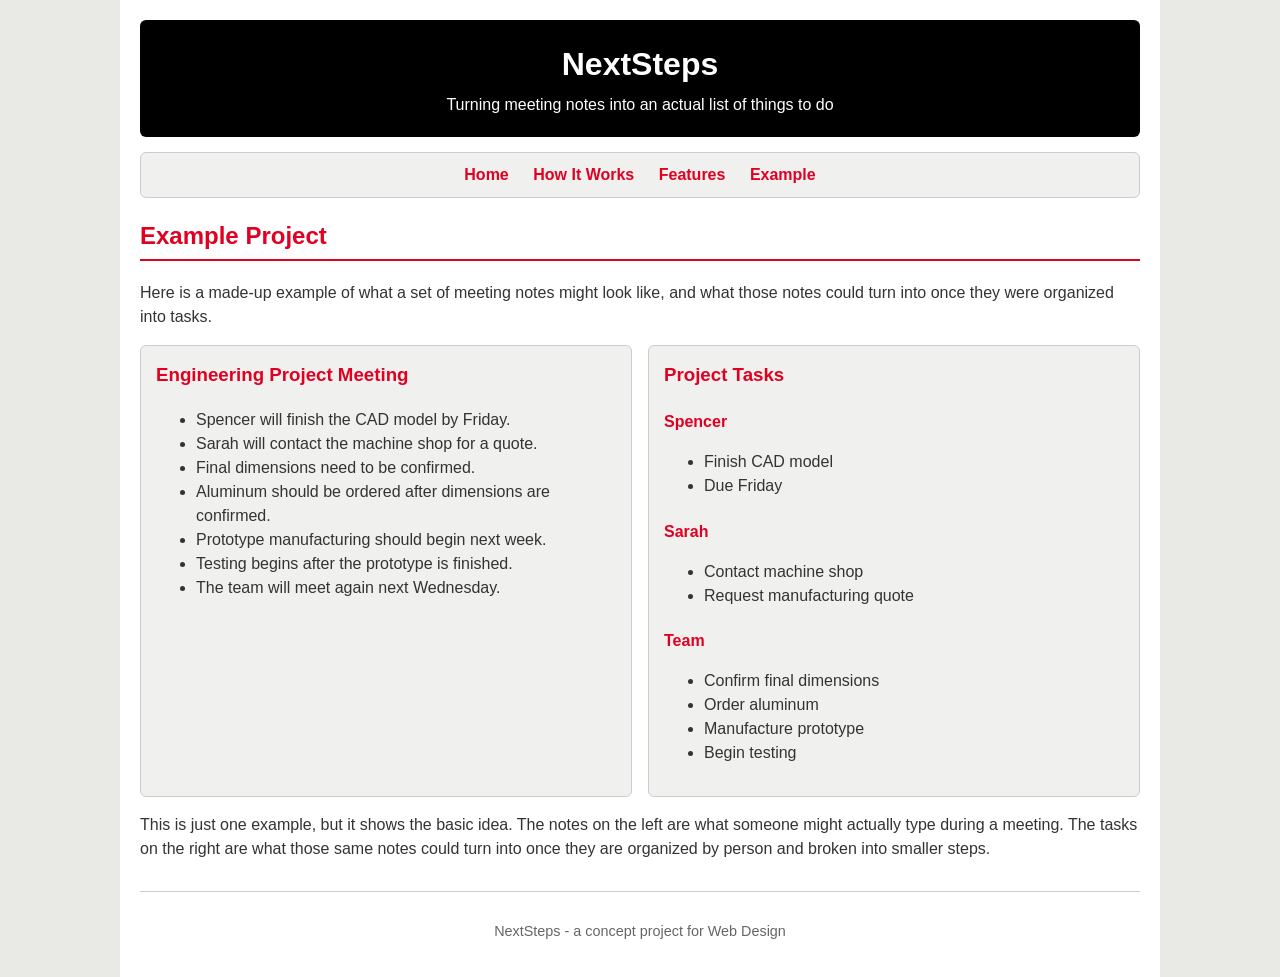
==== example.html @ cf753fff "Added lots of content Had to copy and paste cause I forgot to go through github." ====
<!DOCTYPE html>
<html>
<head>
<meta charset="UTF-8">
<meta name="viewport" content="width=device-width, initial-scale=1.0">
<title>NextSteps - Example</title>
<link rel="stylesheet" href="styles.css">
</head>
<body>

<div class="wrapper">

<header>
    <h1>NextSteps</h1>
    <p>Turning meeting notes into an actual list of things to do</p>
</header>

<nav>
    <ul>
        <li><a href="index.html">Home</a></li>
        <li><a href="how-it-works.html">How It Works</a></li>
        <li><a href="features.html">Features</a></li>
        <li><a href="example.html">Example</a></li>
    </ul>
</nav>

<main>

    <h2>Example Project</h2>
    <p>Here is a made-up example of what a set of meeting notes might look like, and what those notes could turn into once they were organized into tasks.</p>

    <div class="example-grid">

        <div class="notes-box">
            <h3>Engineering Project Meeting</h3>
            <ul>
                <li>Spencer will finish the CAD model by Friday.</li>
                <li>Sarah will contact the machine shop for a quote.</li>
                <li>Final dimensions need to be confirmed.</li>
                <li>Aluminum should be ordered after dimensions are confirmed.</li>
                <li>Prototype manufacturing should begin next week.</li>
                <li>Testing begins after the prototype is finished.</li>
                <li>The team will meet again next Wednesday.</li>
            </ul>
        </div>

        <div class="tasks-box">
            <h3>Project Tasks</h3>

            <h4>Spencer</h4>
            <ul>
                <li>Finish CAD model</li>
                <li>Due Friday</li>
            </ul>

            <h4>Sarah</h4>
            <ul>
                <li>Contact machine shop</li>
                <li>Request manufacturing quote</li>
            </ul>

            <h4>Team</h4>
            <ul>
                <li>Confirm final dimensions</li>
                <li>Order aluminum</li>
                <li>Manufacture prototype</li>
                <li>Begin testing</li>
            </ul>
        </div>

    </div>

    <p>This is just one example, but it shows the basic idea. The notes on the left are what someone might actually type during a meeting. The tasks on the right are what those same notes could turn into once they are organized by person and broken into smaller steps.</p>

</main>

<footer>
    <p>NextSteps - a concept project for Web Design</p>
</footer>

</div>

</body>
</html>
---- styles.css ----
body {
    font-family: Arial, Verdana, sans-serif;
    background-color: #e9e9e6;
    color: #333333;
    margin: 0;
    padding: 0;
    line-height: 1.5;
}

.wrapper {
    max-width: 1000px;
    margin: 0 auto;
    background-color: #ffffff;
    padding: 20px;
}

header {
    background-color: #000000;
    color: #ffffff;
    padding: 20px;
    text-align: center;
    border-radius: 6px;
}

header h1 {
    margin: 0;
    font-size: 2em;
}

header p {
    margin: 5px 0 0 0;
}


nav {
    background-color: #f0f0ee;
    border: 1px solid #cccccc;
    margin-top: 15px;
    border-radius: 6px;
}

nav ul {
    list-style-type: none;
    margin: 0;
    padding: 10px;
    text-align: center;
}

nav li {
    display: inline-block;
    margin: 0 10px;
}

nav a {
    color: #e00122;
    text-decoration: none;
    font-weight: bold;
}

nav a:hover {
    text-decoration: underline;
}

main {
    margin-top: 20px;
}

main h2 {
    color: #e00122;
    border-bottom: 2px solid #e00122;
    padding-bottom: 5px;
}

main h3 {
    color: #e00122;
}

section {
    margin-bottom: 25px;
}

.flow {
    display: grid;
    grid-template-columns: 1fr auto 1fr auto 1fr;
    align-items: center;
    gap: 10px;
    margin-top: 15px;
}

.flow-box {
    background-color: #f0f0ee;
    border: 1px solid #cccccc;
    border-radius: 6px;
    padding: 15px;
    text-align: center;
}

.flow-box h3 {
    margin-top: 0;
}

.flow-arrow {
    font-size: 1.5em;
    color: #e00122;
    text-align: center;
}

img {
    max-width: 100%;
    height: auto;
    border-radius: 6px;
}

figure {
    margin: 20px 0;
    text-align: center;
}

figcaption {
    font-size: 0.9em;
    color: #666666;
    margin-top: 5px;
}

.features {
    display: grid;
    grid-template-columns: 1fr 1fr;
    gap: 1rem;
    margin-top: 15px;
}

.feature-box {
    background-color: #f0f0ee;
    border: 1px solid #cccccc;
    border-radius: 6px;
    padding: 15px;
}

.feature-box h3 {
    margin-top: 0;
}


.example-grid {
    display: grid;
    grid-template-columns: 1fr 1fr;
    gap: 1rem;
    margin-top: 15px;
}

.notes-box,
.tasks-box {
    background-color: #f0f0ee;
    border: 1px solid #cccccc;
    border-radius: 6px;
    padding: 15px;
}

.notes-box h3,
.tasks-box h3 {
    margin-top: 0;
}

.tasks-box h4 {
    margin-bottom: 5px;
    color: #e00122;
}


footer {
    margin-top: 30px;
    padding-top: 15px;
    border-top: 1px solid #cccccc;
    text-align: center;
    font-size: 0.9em;
    color: #666666;
}
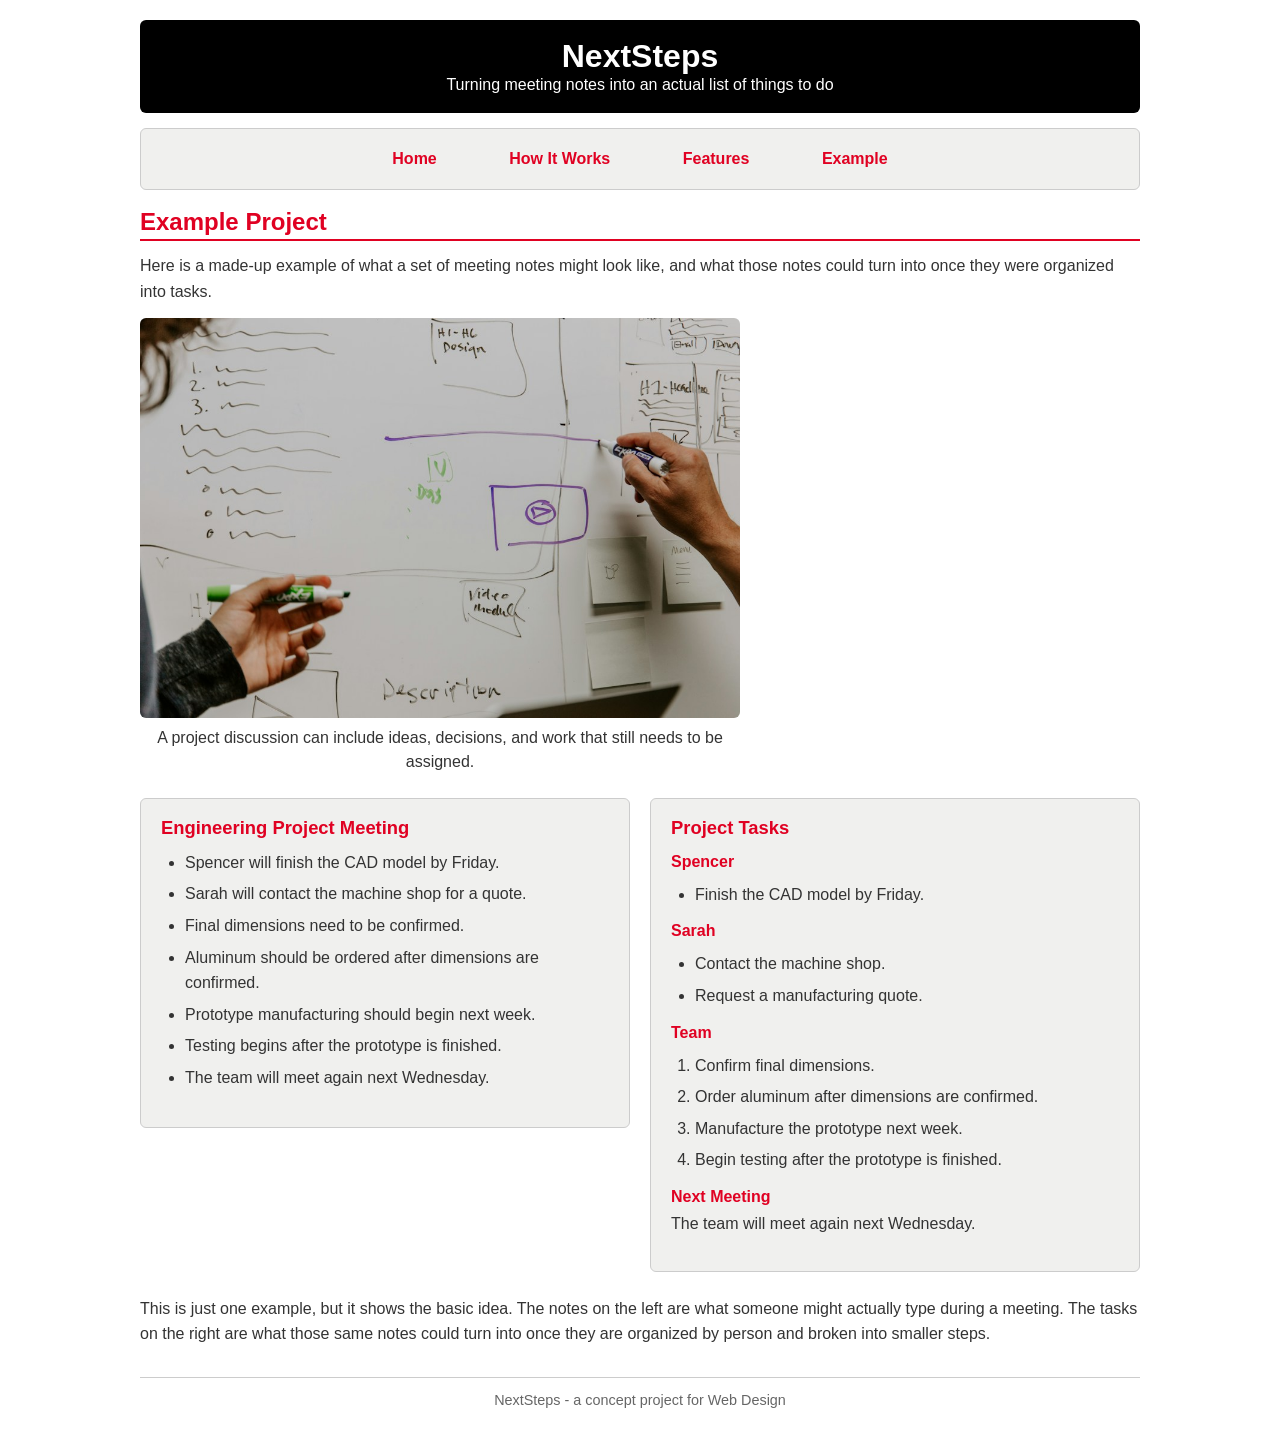
==== commit 9d53f556: "Finished Project" ====
--- a/example.html
+++ b/example.html
@@ -1,84 +1,92 @@
 <!DOCTYPE html>
 <html>
 <head>
-<meta charset="UTF-8">
-<meta name="viewport" content="width=device-width, initial-scale=1.0">
-<title>NextSteps - Example</title>
-<link rel="stylesheet" href="styles.css">
+  <meta charset="UTF-8">
+  <meta name="viewport" content="width=device-width, initial-scale=1.0">
+  <title>Example Project</title>
+  <link rel="stylesheet" href="styles.css">
+  <link rel="stylesheet" href="reset.css">
 </head>
 <body>
 
-<div class="wrapper">
+  <div class="wrapper">
 
-<header>
-    <h1>NextSteps</h1>
-    <p>Turning meeting notes into an actual list of things to do</p>
-</header>
+    <header>
+      <h1>NextSteps</h1>
+      <p>Turning meeting notes into an actual list of things to do</p>
+    </header>
 
-<nav>
-    <ul>
+    <nav>
+      <ul>
         <li><a href="index.html">Home</a></li>
         <li><a href="how-it-works.html">How It Works</a></li>
         <li><a href="features.html">Features</a></li>
         <li><a href="example.html">Example</a></li>
-    </ul>
-</nav>
+      </ul>
+    </nav>
 
-<main>
+    <main>
 
-    <h2>Example Project</h2>
-    <p>Here is a made-up example of what a set of meeting notes might look like, and what those notes could turn into once they were organized into tasks.</p>
+      <h2>Example Project</h2>
+      <p>Here is a made-up example of what a set of meeting notes might look like, and what those notes could turn into once they were organized into tasks.</p>
 
-    <div class="example-grid">
+      <figure>
+        <img src="images/project-meeting.jpg" alt="Two people using markers to sketch project ideas on a whiteboard">
+        <figcaption>A project discussion can include ideas, decisions, and work that still needs to be assigned.</figcaption>
+      </figure>
+
+      <div class="example-grid">
 
         <div class="notes-box">
-            <h3>Engineering Project Meeting</h3>
-            <ul>
-                <li>Spencer will finish the CAD model by Friday.</li>
-                <li>Sarah will contact the machine shop for a quote.</li>
-                <li>Final dimensions need to be confirmed.</li>
-                <li>Aluminum should be ordered after dimensions are confirmed.</li>
-                <li>Prototype manufacturing should begin next week.</li>
-                <li>Testing begins after the prototype is finished.</li>
-                <li>The team will meet again next Wednesday.</li>
-            </ul>
+          <h3>Engineering Project Meeting</h3>
+          <ul>
+            <li>Spencer will finish the CAD model by Friday.</li>
+            <li>Sarah will contact the machine shop for a quote.</li>
+            <li>Final dimensions need to be confirmed.</li>
+            <li>Aluminum should be ordered after dimensions are confirmed.</li>
+            <li>Prototype manufacturing should begin next week.</li>
+            <li>Testing begins after the prototype is finished.</li>
+            <li>The team will meet again next Wednesday.</li>
+          </ul>
         </div>
 
-        <div class="tasks-box">
-            <h3>Project Tasks</h3>
+        <section class="tasks-box">
+          <h3>Project Tasks</h3>
 
-            <h4>Spencer</h4>
-            <ul>
-                <li>Finish CAD model</li>
-                <li>Due Friday</li>
-            </ul>
+          <h4>Spencer</h4>
+          <ul>
+            <li>Finish the CAD model by Friday.</li>
+          </ul>
 
-            <h4>Sarah</h4>
-            <ul>
-                <li>Contact machine shop</li>
-                <li>Request manufacturing quote</li>
-            </ul>
+          <h4>Sarah</h4>
+          <ul>
+            <li>Contact the machine shop.</li>
+            <li>Request a manufacturing quote.</li>
+          </ul>
 
-            <h4>Team</h4>
-            <ul>
-                <li>Confirm final dimensions</li>
-                <li>Order aluminum</li>
-                <li>Manufacture prototype</li>
-                <li>Begin testing</li>
-            </ul>
-        </div>
+          <h4>Team</h4>
+          <ol>
+            <li>Confirm final dimensions.</li>
+            <li>Order aluminum after dimensions are confirmed.</li>
+            <li>Manufacture the prototype next week.</li>
+            <li>Begin testing after the prototype is finished.</li>
+          </ol>
 
-    </div>
+          <h4>Next Meeting</h4>
+          <p>The team will meet again next Wednesday.</p>
+        </section>
+        
+      </div>
 
-    <p>This is just one example, but it shows the basic idea. The notes on the left are what someone might actually type during a meeting. The tasks on the right are what those same notes could turn into once they are organized by person and broken into smaller steps.</p>
+      <p>This is just one example, but it shows the basic idea. The notes on the left are what someone might actually type during a meeting. The tasks on the right are what those same notes could turn into once they are organized by person and broken into smaller steps.</p>
 
-</main>
+    </main>
 
-<footer>
-    <p>NextSteps - a concept project for Web Design</p>
-</footer>
+    <footer>
+      <p>NextSteps - a concept project for Web Design</p>
+    </footer>
 
-</div>
+  </div>
 
 </body>
 </html>
--- a/styles.css
+++ b/styles.css
@@ -5,7 +5,8 @@
     color: #333333;
     margin: 0;
     padding: 0;
-    line-height: 1.5;
+    line-height: 1.6;
+    font-size: 16px;
 }
 
 .wrapper {
@@ -56,6 +57,9 @@
     color: #e00122;
     text-decoration: none;
     font-weight: bold;
+    display: inline-block;
+    padding: 12px 24px;
+    transition: all 0.5s ease;
 }
 
 nav a:hover {
@@ -66,7 +70,14 @@
     margin-top: 20px;
 }
 
+main p {
+  line-height: 1.6;
+  margin-bottom: 14px;
+}
+
 main h2 {
+    font-size: 1.5em;
+    margin-bottom: 12px;
     color: #e00122;
     border-bottom: 2px solid #e00122;
     padding-bottom: 5px;
@@ -74,10 +85,12 @@
 
 main h3 {
     color: #e00122;
+    font-size: 1.15em;
+    margin-bottom: 12px;
 }
 
 section {
-    margin-bottom: 25px;
+    margin-bottom: 28px;
 }
 
 .flow {
@@ -113,14 +126,20 @@
 }
 
 figure {
-    margin: 20px 0;
-    text-align: center;
+    margin: 24px auto;
+    max-width: 600px;
+    text-align: center;
+}
+
+figure img {
+    display: block;
+    max-width: 100%;
+    height: auto;
 }
 
 figcaption {
-    font-size: 0.9em;
-    color: #666666;
-    margin-top: 5px;
+    margin-top: 8px;
+    line-height: 1.5;
 }
 
 .features {
@@ -176,3 +195,45 @@
     font-size: 0.9em;
     color: #666666;
 }
+
+main ul,
+main ol {
+    padding-left: 24px;
+    margin: 12px 0 16px;
+}
+
+main li {
+    line-height: 1.6;
+    margin-bottom: 6px;
+}
+
+.features,
+.example-grid {
+    gap: 20px;
+    margin: 24px 0;
+}
+
+.feature-box,
+.notes-box,
+.tasks-box {
+    padding: 20px;
+    margin-bottom: 0;
+}
+
+.feature-box p,
+.flow-box p {
+    margin-bottom: 0;
+}
+
+.tasks-box h4 {
+    margin: 16px 0 6px;
+}
+
+.example-grid {
+    align-items: start;
+}
+
+/* Match the paragraph links to the site's colors. */
+a {
+    color: #b3001b;
+}
